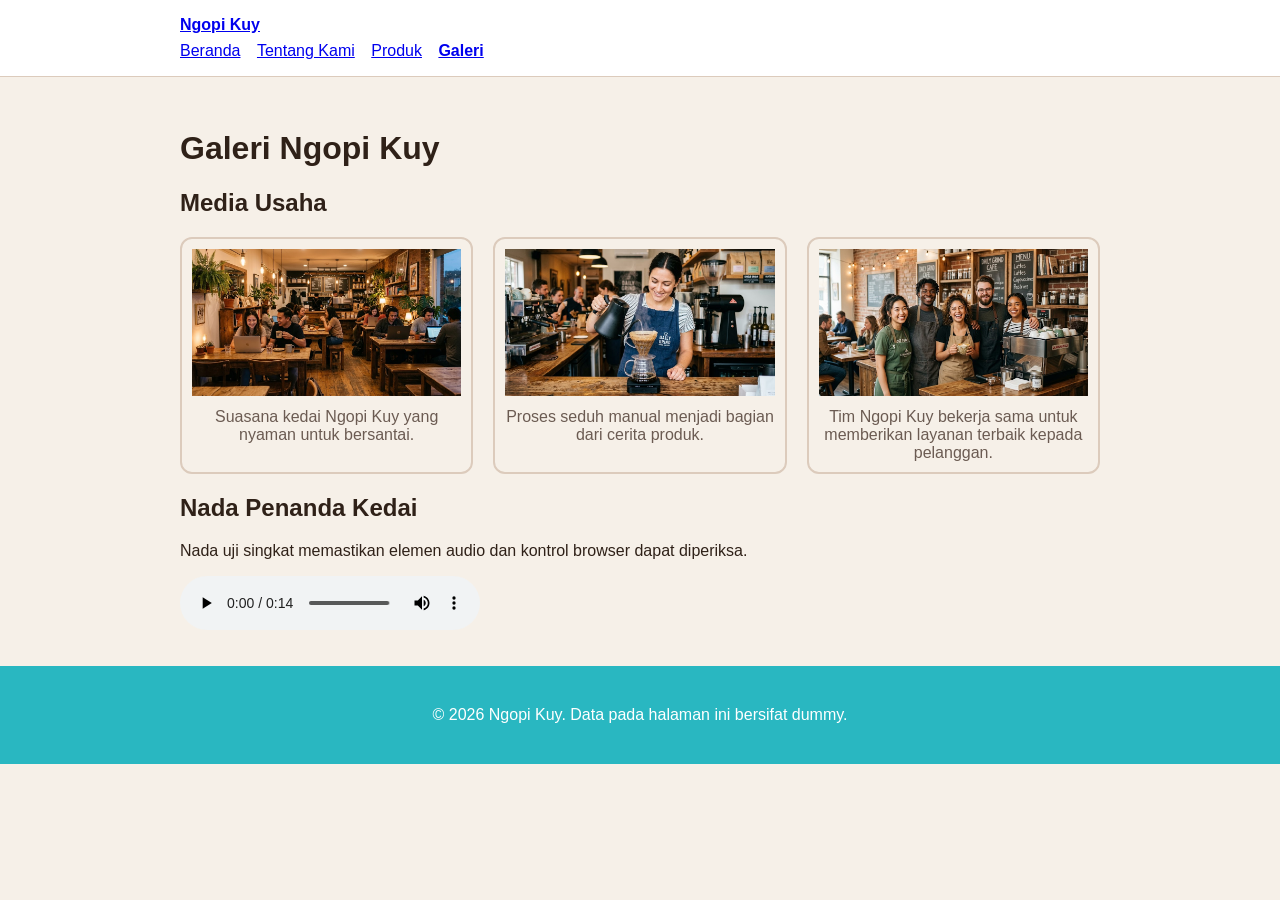
==== galeri.html @ 1bef06a4 "feat: tambah media dan katalog produk" ====
<!doctype html>
<html lang="id">
  <head>
    <meta charset="utf-8" />
    <meta name="viewport" content="width=device-width, initial-scale=1" />
    <title>Produk Ngopi Kuy - Website UMKM</title>
    <link rel="stylesheet" href="css/style.css" />
  </head>
  <body>
    <a class="skip-link" href="#konten">Lewati ke konten utama</a>
    <header class="site-header">
      <nav class="nav" aria-label="Navigasi utama">
        <a class="brand" href="index.html">Ngopi Kuy</a>
        <ul>
          <li><a href="index.html">Beranda</a></li>
          <li><a href="tentang.html">Tentang Kami</a></li>
          <li><a href="produk.html">Produk</a></li>
          <li><a aria-current="page" href="galeri.html">Galeri</a></li>
        </ul>
      </nav>
    </header>
    <main id="konten" class="page">
    <h1>Galeri Ngopi Kuy</h1>
    <section aria-labelledby="media-title">
        <h2 id="media-title">Media Usaha</h2>
        <div class="gallery-list">
            <figure class="media-card">
                <img src="assets/images/suasana.jpg" alt="Suasana kedai Ngopi Kuy dengan pelanggan menikmati kopi" />
                <figcaption>Suasana kedai Ngopi Kuy yang nyaman untuk bersantai.</figcaption>
            </figure>
            <figure class="media-card">
                <img src="assets/images/proses.jpg" alt="Barista menuang air panas ke dripper kopi" />
                <figcaption>Proses seduh manual menjadi bagian dari cerita produk.</figcaption>
            </figure>
            <figure class="media-card">
                <img src="assets/images/tim.jpg" alt="Tim Ngopi Kuy" />
                <figcaption>Tim Ngopi Kuy bekerja sama untuk memberikan layanan terbaik kepada pelanggan.</figcaption>
            </figure>
        </div>
    </section>
    <section aria-labelledby="audio-title">
        <h2 id="audio-title">Nada Penanda Kedai</h2>
        <p id="audio-note">Nada uji singkat memastikan elemen audio dan kontrol browser dapat diperiksa.</p>
        <audio controls aria-describedby="audio-note" src="assets/audio/we-are-charlie-kirk-song.mp3">
            Browser Anda tidak mendukung pemutar audio.
        </audio>
    </section>
    </main>
    <footer class="site-footer">
      <p>&copy; 2026 Ngopi Kuy. Data pada halaman ini bersifat dummy.</p>
    </footer>
  </body>
</html>
---- css/style.css ----
body {
  margin: 0;
  color: #2f2118;
  background: #f6f0e8;
  font-family: Arial, sans-serif;
}

.page {
  max-width: 920px;
  margin: 0 auto;
  padding: 32px 20px;
}

.hero {
  padding: 36px;
  color: white;
  background: #21c7c1;
  border-radius: 24px;
}

.eyebrow {
  margin: 0 0 8px;
  letter-spacing: 0.14em;
  text-transform: uppercase;
}

.products {
  text-align: center;
}

.product-list {
  padding: 0;
  list-style: none;
}

.kontak-title {
  margin-top: 32px;
}

.kontak {
  text-align: center;
  margin-top: 32px;
}

.kontak-list {
  padding: 0;
  list-style: none;
}


button {
  padding: 12px 18px;
  color: #2f2118;
  font-weight: 700;
  cursor: pointer;
  background: #ffd166;
  border: 0;
  border-radius: 999px;
}

/*P02*/

.skip-link {
  position: absolute;
  left: -9999px; 
  padding: 8px 12px; 
  color: white; 
  background: #2f2118; 
}

.skip-link:focus { 
  top: 8px; 
  left: 8px; 
}

.site-header {
  padding: 16px 20px; 
  background: white; 
  border-bottom: 1px solid #dccbbc; 
}

.nav {
  max-width: 920px; 
  margin: 0 auto; 
}

.brand {
  display: inline-block; 
  margin-bottom: 8px; 
  color: #4b2715; 
  font-weight: 800; 
  text-decoration: none; 
}

.nav ul {
  padding: 0; 
  margin: 0; 
  list-style: none;
}

.nav li { 
  display: inline-block; 
  margin-right: 12px; 
}

.nav a[aria-current="page"] { 
  font-weight: 800; 
}

a:focus-visible,
button:focus-visible { 
  outline: 3px solid #2563eb; 
  outline-offset: 3px; 
}

a:-webkit-any-link {
    color: -webkit-link;
    cursor: pointer;
    text-decoration: underline;
}

.site-footer { 
  padding: 24px 20px; 
  color: white; 
  text-align: center; 
  background: #29b7c1; 
}

/*P03*/

img { 
  max-width: 100%; 
  height: auto; 
}
figure {
    display: block;
    margin-block-start: 1em;
    margin-block-end: 1em;
    margin-inline-start: 40px;
    margin-inline-end: 40px;
    unicode-bidi: isolate;
}
figcaption { 
  margin-top: 8px; 
  color: #6b5b52; 
}
.product-list {
    display: grid;
    grid-template-columns: repeat(auto-fit, minmax(200px, 1fr));
    gap: 1.25rem;
    width: 100%;
}
.product-card {
    margin: 0;
    padding: 10px;
    overflow: hidden;
    border: 2px solid #dccbbc;
    border-radius: 12px;
    text-align: center;
    box-sizing: border-box;
}
.gallery-list {
    display: grid;
    grid-template-columns: repeat(auto-fit, minmax(200px, 1fr));
    gap: 1.25rem;
    width: 100%;
}
.media-card {
    margin: 0;
    padding: 10px;
    overflow: hidden;
    border: 2px solid #dccbbc;
    border-radius: 12px;
    text-align: center;
    box-sizing: border-box;
}

table { 
  width: 100%; 
  border-collapse: collapse; 
}
caption { 
  margin-bottom: 8px; 
  font-weight: 700; 
  text-align: left; 
}
th,
td { 
  padding: 10px; 
  text-align: left; 
  border: 1px solid #dccbbc; 
}
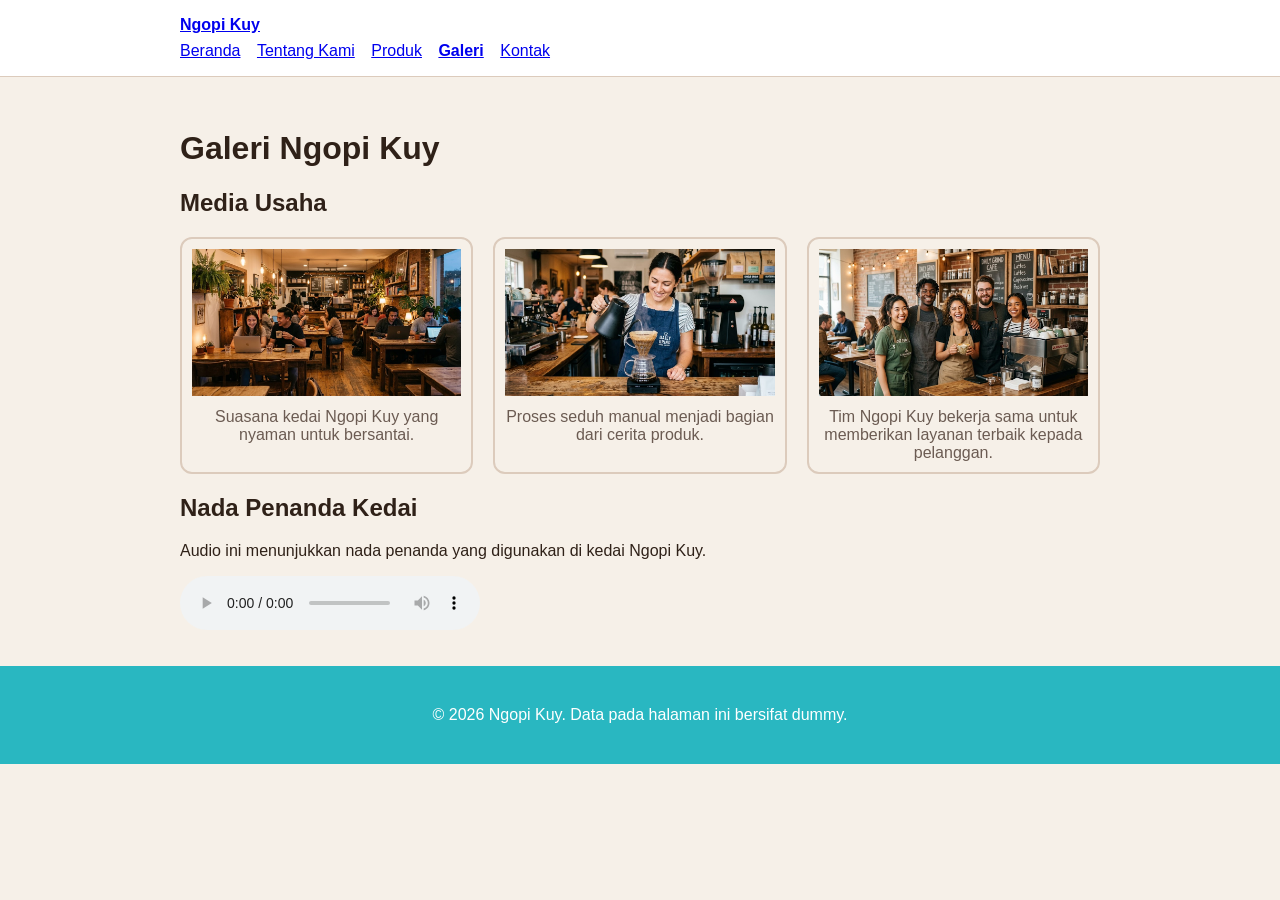
==== commit e08e351e: "feat p04:Penambahan navigasi form kontak & form.js" ====
--- a/galeri.html
+++ b/galeri.html
@@ -16,6 +16,7 @@
           <li><a href="tentang.html">Tentang Kami</a></li>
           <li><a href="produk.html">Produk</a></li>
           <li><a aria-current="page" href="galeri.html">Galeri</a></li>
+          <li><a href="kontak.html">Kontak</a></li>
         </ul>
       </nav>
     </header>
@@ -40,8 +41,8 @@
     </section>
     <section aria-labelledby="audio-title">
         <h2 id="audio-title">Nada Penanda Kedai</h2>
-        <p id="audio-note">Nada uji singkat memastikan elemen audio dan kontrol browser dapat diperiksa.</p>
-        <audio controls aria-describedby="audio-note" src="assets/audio/we-are-charlie-kirk-song.mp3">
+        <p id="audio-note">Audio ini menunjukkan nada penanda yang digunakan di kedai Ngopi Kuy.</p>
+        <audio controls aria-describedby="audio-note" src="assets/audio/audio.mp3">
             Browser Anda tidak mendukung pemutar audio.
         </audio>
     </section>
--- a/css/style.css
+++ b/css/style.css
@@ -53,7 +53,7 @@
   color: #2f2118;
   font-weight: 700;
   cursor: pointer;
-  background: #ffd166;
+  background: #bacc45;
   border: 0;
   border-radius: 999px;
 }
@@ -189,4 +189,72 @@
   padding: 10px; 
   text-align: left; 
   border: 1px solid #dccbbc; 
+}
+
+/*P04*/
+#konten > p { 
+  max-width: 600px;
+}
+
+#konten > h1{
+  max-width: 600px;
+}
+
+#form-kontak { 
+  max-width: 800px; 
+  padding: 16px;  
+  border: 1px solid #dccbbc;
+  border-radius: 12px;
+  background: white;
+
+}
+
+#form-kontak .field { 
+  margin-bottom: 16px; 
+}
+#form-kontak label { 
+  display: block; 
+  margin: 0 0 6px; 
+}
+#form-kontak fieldset {
+  margin: 0 0 16px;
+  padding: 15px;
+  border: 1px solid #ccc;
+  border-radius: 5px;
+}
+#form-kontak fieldset label { 
+  display: inline-flex; 
+  align-items: center; 
+}
+#form-kontak input[type="radio"] { 
+  margin-right: 6px;
+}
+
+#form-kontak input[type="text"],
+#form-kontak input[type="email"],
+#form-kontak input[type="tel"],
+#form-kontak input[type="date"],
+#form-kontak select,
+#form-kontak textarea {
+  width: 100%;
+  box-sizing: border-box;
+  padding: 9px;
+  border: 1px solid #bbb;
+  border-radius: 5px;
+  font: inherit;
+}
+
+#preview-title { 
+  margin-top: 32px; 
+  font-size: 1.25rem; 
+  font-weight: 700; 
+  text-align: center;
+}
+#preview-form { 
+  max-width: 800px;
+  padding: 16px; 
+  white-space: pre-wrap; 
+  background: white; 
+  border: 1px solid #dccbbc; 
+  border-radius: 12px;
 }
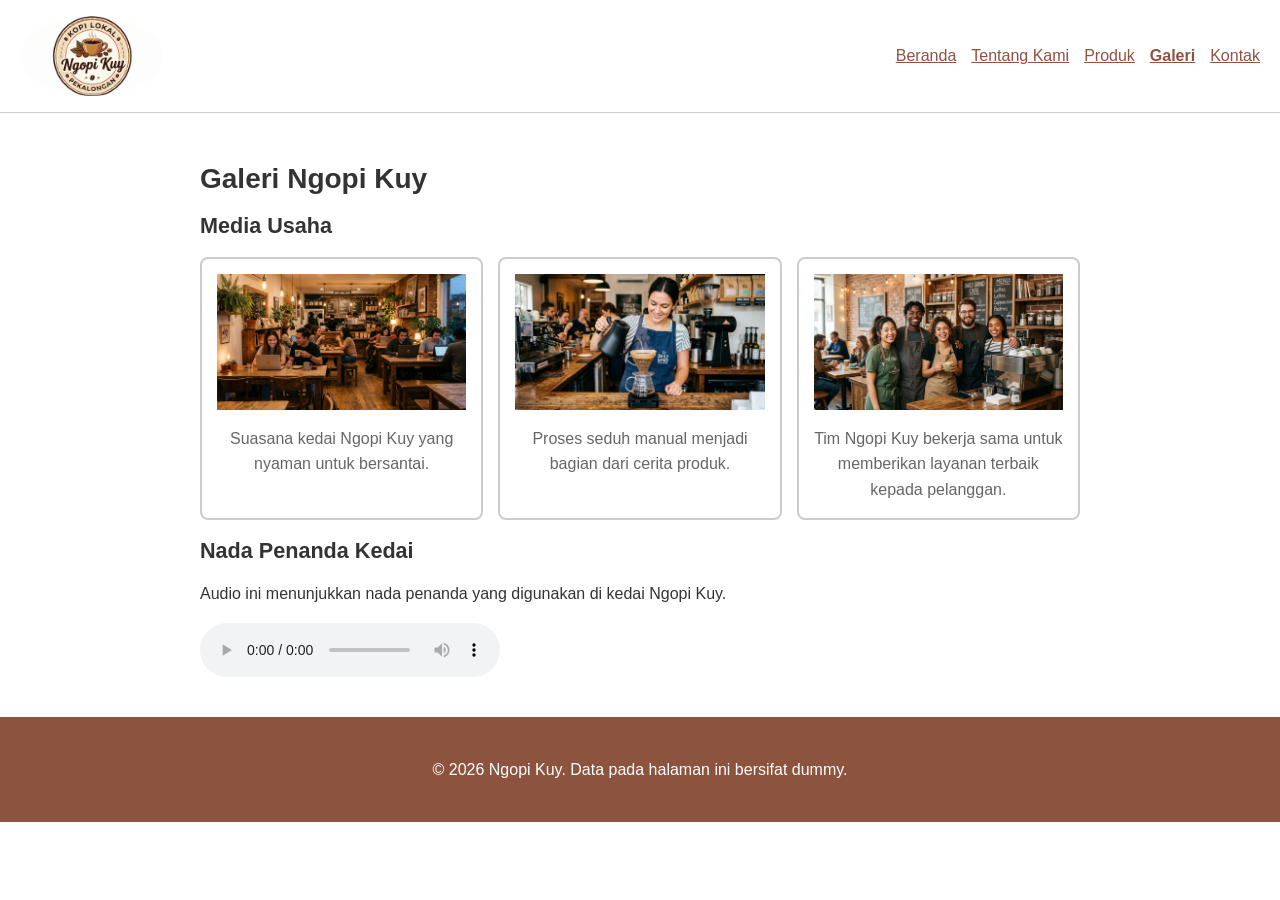
==== commit a7262526: "P06: Grid dan flexbox" ====
--- a/galeri.html
+++ b/galeri.html
@@ -9,22 +9,22 @@
   <body>
     <a class="skip-link" href="#konten">Lewati ke konten utama</a>
     <header class="site-header">
+      <a class="brand" href="index.html">
+        <img src="assets/images/logo_web.jpg" alt="Logo Ngopi Kuy" class="logo">
+      </a>
       <nav class="nav" aria-label="Navigasi utama">
-        <a class="brand" href="index.html">Ngopi Kuy</a>
-        <ul>
-          <li><a href="index.html">Beranda</a></li>
-          <li><a href="tentang.html">Tentang Kami</a></li>
-          <li><a href="produk.html">Produk</a></li>
-          <li><a aria-current="page" href="galeri.html">Galeri</a></li>
-          <li><a href="kontak.html">Kontak</a></li>
-        </ul>
+        <a href="index.html">Beranda</a>
+        <a href="tentang.html">Tentang Kami</a>
+        <a href="produk.html">Produk</a>
+        <a aria-current="page" href="galeri.html">Galeri</a>
+        <a href="kontak.html">Kontak</a>
       </nav>
     </header>
     <main id="konten" class="page">
     <h1>Galeri Ngopi Kuy</h1>
     <section aria-labelledby="media-title">
         <h2 id="media-title">Media Usaha</h2>
-        <div class="gallery-list">
+        <div class="gallery-grid">
             <figure class="media-card">
                 <img src="assets/images/suasana.jpg" alt="Suasana kedai Ngopi Kuy dengan pelanggan menikmati kopi" />
                 <figcaption>Suasana kedai Ngopi Kuy yang nyaman untuk bersantai.</figcaption>
--- a/css/style.css
+++ b/css/style.css
@@ -1,8 +1,57 @@
+/*P05*/
+:root {
+  --color-primary: #8c533e;
+  --color-primary-strong: #4a2c2a;
+  --color-text: #333333;
+  --color-muted: #666666;
+  --color-surface: #ffffff;
+  --color-border: #ccc;
+  --color-focus: #ffb74d;
+  --space-1: 6px;
+  --space-2: 8px;
+  --space-3: 15px;
+  --space-4: 25px;
+  --radius-sm: 6px;
+  --radius-md: 8px;
+}
+
+*, *::before, *::after 
+{ 
+  box-sizing: border-box; 
+}
+
 body {
   margin: 0;
-  color: #2f2118;
-  background: #f6f0e8;
+  color: var(--color-text);
+  background: var(--color-surface);
   font-family: Arial, sans-serif;
+  font-size: 1rem;
+  line-height: 1.6;
+}
+
+h1 {
+    font-size: 1.75rem;
+    line-height: 1.1;
+}
+
+h2 {
+    font-size: 1.35rem;
+    line-height: 1.2;
+}
+
+h3 {
+    font-size: 1.1rem;
+    line-height: 1.3;
+}
+
+p {
+    font-size: 1rem;
+    line-height: 1.6;
+}
+
+ul {
+    font-size: 0.95rem;
+    line-height: 1.5;
 }
 
 .page {
@@ -13,15 +62,31 @@
 
 .hero {
   padding: 36px;
-  color: white;
-  background: #21c7c1;
-  border-radius: 24px;
+  color: var(--color-surface);
+  background: var(--color-primary);
+  border-radius: var(--radius-md);
+}
+
+.hero {
+  display: grid;
+  grid-template-columns: 1.2fr 0.8fr;
+  gap: var(--space-4);
+  align-items: center;
+}
+.hero-image { 
+  width: 100%; 
+  border-radius: var(--radius-md); 
+}
+
+.gallery-grid { 
+  grid-template-columns: repeat(2, minmax(0, 1fr)); 
 }
 
 .eyebrow {
   margin: 0 0 8px;
   letter-spacing: 0.14em;
   text-transform: uppercase;
+  color: var(--color-border);
 }
 
 .products {
@@ -29,7 +94,7 @@
 }
 
 .product-list {
-  padding: 0;
+  padding: var(--space-4);
   list-style: none;
 }
 
@@ -50,12 +115,17 @@
 
 button {
   padding: 12px 18px;
-  color: #2f2118;
+  color: var(--color-surface);
   font-weight: 700;
   cursor: pointer;
-  background: #bacc45;
+  background: var(--color-primary);
   border: 0;
-  border-radius: 999px;
+  border-radius: var(--radius-md);
+}
+
+#promoButton {
+  margin-top: 16px;
+  background: var(--color-primary-strong);
 }
 
 /*P02*/
@@ -64,8 +134,8 @@
   position: absolute;
   left: -9999px; 
   padding: 8px 12px; 
-  color: white; 
-  background: #2f2118; 
+  color: var(--color-surface); 
+  background: var(--color-text); 
 }
 
 .skip-link:focus { 
@@ -74,33 +144,40 @@
 }
 
 .site-header {
+  position: sticky;
+  top: 0;
+  z-index: 1000;
   padding: 16px 20px; 
-  background: white; 
-  border-bottom: 1px solid #dccbbc; 
+  background: var(--color-surface); 
+  border-bottom: 1px solid var(--color-border); 
+  display: flex;
+  justify-content: space-between;
+  align-items: center;
+  gap: var(--space-3);
+}
+
+.logo {
+  display: block;
+  width: 100%;
+  height: 80px;
+  border-radius: 100%;
+  object-fit: cover;
 }
 
 .nav {
-  max-width: 920px; 
-  margin: 0 auto; 
+  align-items: center;
+  display: flex;
+  flex-wrap: wrap;
+  gap: var(--space-3);
 }
 
 .brand {
   display: inline-block; 
-  margin-bottom: 8px; 
-  color: #4b2715; 
+  margin-bottom: 0; 
+  color: var(--color-primary-strong); 
   font-weight: 800; 
+  font-size: 12px;
   text-decoration: none; 
-}
-
-.nav ul {
-  padding: 0; 
-  margin: 0; 
-  list-style: none;
-}
-
-.nav li { 
-  display: inline-block; 
-  margin-right: 12px; 
 }
 
 .nav a[aria-current="page"] { 
@@ -108,22 +185,25 @@
 }
 
 a:focus-visible,
-button:focus-visible { 
-  outline: 3px solid #2563eb; 
+button:focus-visible,
+input:focus-visible,
+select:focus-visible,
+textarea:focus-visible { 
+  outline: 3px solid var(--color-focus); 
   outline-offset: 3px; 
 }
 
-a:-webkit-any-link {
-    color: -webkit-link;
+.nav a {
+    color: var(--color-primary);
     cursor: pointer;
     text-decoration: underline;
 }
 
 .site-footer { 
   padding: 24px 20px; 
-  color: white; 
+  color: var(--color-surface); 
   text-align: center; 
-  background: #29b7c1; 
+  background: var(--color-primary); 
 }
 
 /*P03*/
@@ -142,7 +222,7 @@
 }
 figcaption { 
   margin-top: 8px; 
-  color: #6b5b52; 
+  color: var(--color-muted); 
 }
 .product-list {
     display: grid;
@@ -150,14 +230,10 @@
     gap: 1.25rem;
     width: 100%;
 }
-.product-card {
-    margin: 0;
-    padding: 10px;
-    overflow: hidden;
-    border: 2px solid #dccbbc;
-    border-radius: 12px;
-    text-align: center;
-    box-sizing: border-box;
+
+.product-card h3 {
+    margin-top: var(--space-4);
+    padding: var(--space-2);
 }
 .gallery-list {
     display: grid;
@@ -167,10 +243,10 @@
 }
 .media-card {
     margin: 0;
-    padding: 10px;
+    padding: var(--space-3);
     overflow: hidden;
-    border: 2px solid #dccbbc;
-    border-radius: 12px;
+    border: 2px solid var(--color-border);
+    border-radius: var(--radius-md);
     text-align: center;
     box-sizing: border-box;
 }
@@ -186,9 +262,9 @@
 }
 th,
 td { 
-  padding: 10px; 
+  padding: var(--space-3); 
   text-align: left; 
-  border: 1px solid #dccbbc; 
+  border: 1px solid var(--color-border); 
 }
 
 /*P04*/
@@ -202,25 +278,25 @@
 
 #form-kontak { 
   max-width: 800px; 
-  padding: 16px;  
-  border: 1px solid #dccbbc;
-  border-radius: 12px;
-  background: white;
+  padding: var(--space-3);  
+  border: 1px solid var(--color-border);
+  border-radius: var(--radius-md);
+  background: var(--color-surface);
 
 }
 
 #form-kontak .field { 
-  margin-bottom: 16px; 
+  margin-bottom: var(--space-3); 
 }
 #form-kontak label { 
   display: block; 
-  margin: 0 0 6px; 
+  margin: 0 0 var(--space-2); 
 }
 #form-kontak fieldset {
-  margin: 0 0 16px;
-  padding: 15px;
-  border: 1px solid #ccc;
-  border-radius: 5px;
+  margin: 0 0 var(--space-3);
+  padding: var(--space-3);
+  border: 1px solid var(--color-border);
+  border-radius: var(--radius-md);
 }
 #form-kontak fieldset label { 
   display: inline-flex; 
@@ -228,6 +304,7 @@
 }
 #form-kontak input[type="radio"] { 
   margin-right: 6px;
+  width: var(--space-3);
 }
 
 #form-kontak input[type="text"],
@@ -238,10 +315,24 @@
 #form-kontak textarea {
   width: 100%;
   box-sizing: border-box;
-  padding: 9px;
-  border: 1px solid #bbb;
-  border-radius: 5px;
-  font: inherit;
+  padding: var(--space-3);
+  border: 1px solid var(--color-border);
+  border-radius: var(--radius-md);
+  font-family: inherit;
+}
+
+#form-kontak input[type="text"],
+#form-kontak input[type="email"],
+#form-kontak input[type="tel"],
+#form-kontak input[type="date"],
+#form-kontak select,
+#form-kontak textarea {
+  width: 100%;
+  box-sizing: border-box;
+  padding: var(--space-3);
+  border: 1px solid var(--color-border);
+  border-radius: var(--radius-md);
+  font-family: arial, sans-serif;
 }
 
 #preview-title { 
@@ -252,9 +343,97 @@
 }
 #preview-form { 
   max-width: 800px;
-  padding: 16px; 
+  padding: var(--space-3); 
   white-space: pre-wrap; 
-  background: white; 
-  border: 1px solid #dccbbc; 
-  border-radius: 12px;
+  background: var(--color-surface); 
+  border: 1px solid var(--color-border); 
+  border-radius: var(--radius-md);
+}
+
+/*P06*/
+
+.product-badge {
+  position:absolute;;
+  align-self: flex-start;
+  padding: 0.25rem var(--space-2);
+  color: var(--color-primary-strong);
+  font-size: 0.875rem;
+  font-weight: 800;
+  background: #fef3c7;
+  border-radius: 999px;
+}
+
+.product-card {
+    margin: 0;
+    padding: var(--space-3);
+    overflow: hidden;
+    border: 2px solid var(--color-border);
+    border-radius: var(--radius-md);
+    text-align: center;
+    box-sizing: border-box;
+    display: flex; 
+    flex-direction: column; 
+    position: relative;
+}
+
+.product-grid,
+.gallery-grid {
+  display: grid;
+  grid-template-columns: repeat(3, minmax(0, 1fr));
+  gap: var(--space-3);
+}
+
+.card-actions {
+  display: flex;
+  gap: var(--space-2);
+  align-items: center;
+  flex-wrap: wrap;
+  margin-top: auto;
+}
+
+.card-actions a {
+    display: inline-block;
+    padding: 8px 14px;
+    border-radius: 999px;
+    font-size: 0.9rem;
+    font-weight: 700;
+    text-decoration: none;
+    transition: background-color 0.2s ease, color 0.2s ease;
+}
+
+.card-actions a.button {
+    color: var(--color-surface);
+    background-color: var(--color-primary);
+}
+
+.card-actions a.button:hover {
+    background-color: var(--color-primary-strong);
+}
+
+.card-actions a:not(.button) {
+    color: var(--color-primary);
+    border: 1px solid var(--color-primary);
+}
+
+.card-actions a:not(.button):hover {
+    color: var(--color-surface);
+    background-color: var(--color-primary);
+}
+
+.card-actions a:focus-visible {
+    outline: 3px solid var(--color-focus);
+    outline-offset: 3px;
+}
+
+.form-actions {
+    display: flex;
+    flex-direction: row;
+    flex-wrap: wrap;
+    align-items: center;
+    gap: 8px;
+    margin-top: 20px;
+}
+
+.form-actions button {
+    margin-top: 0;
 }
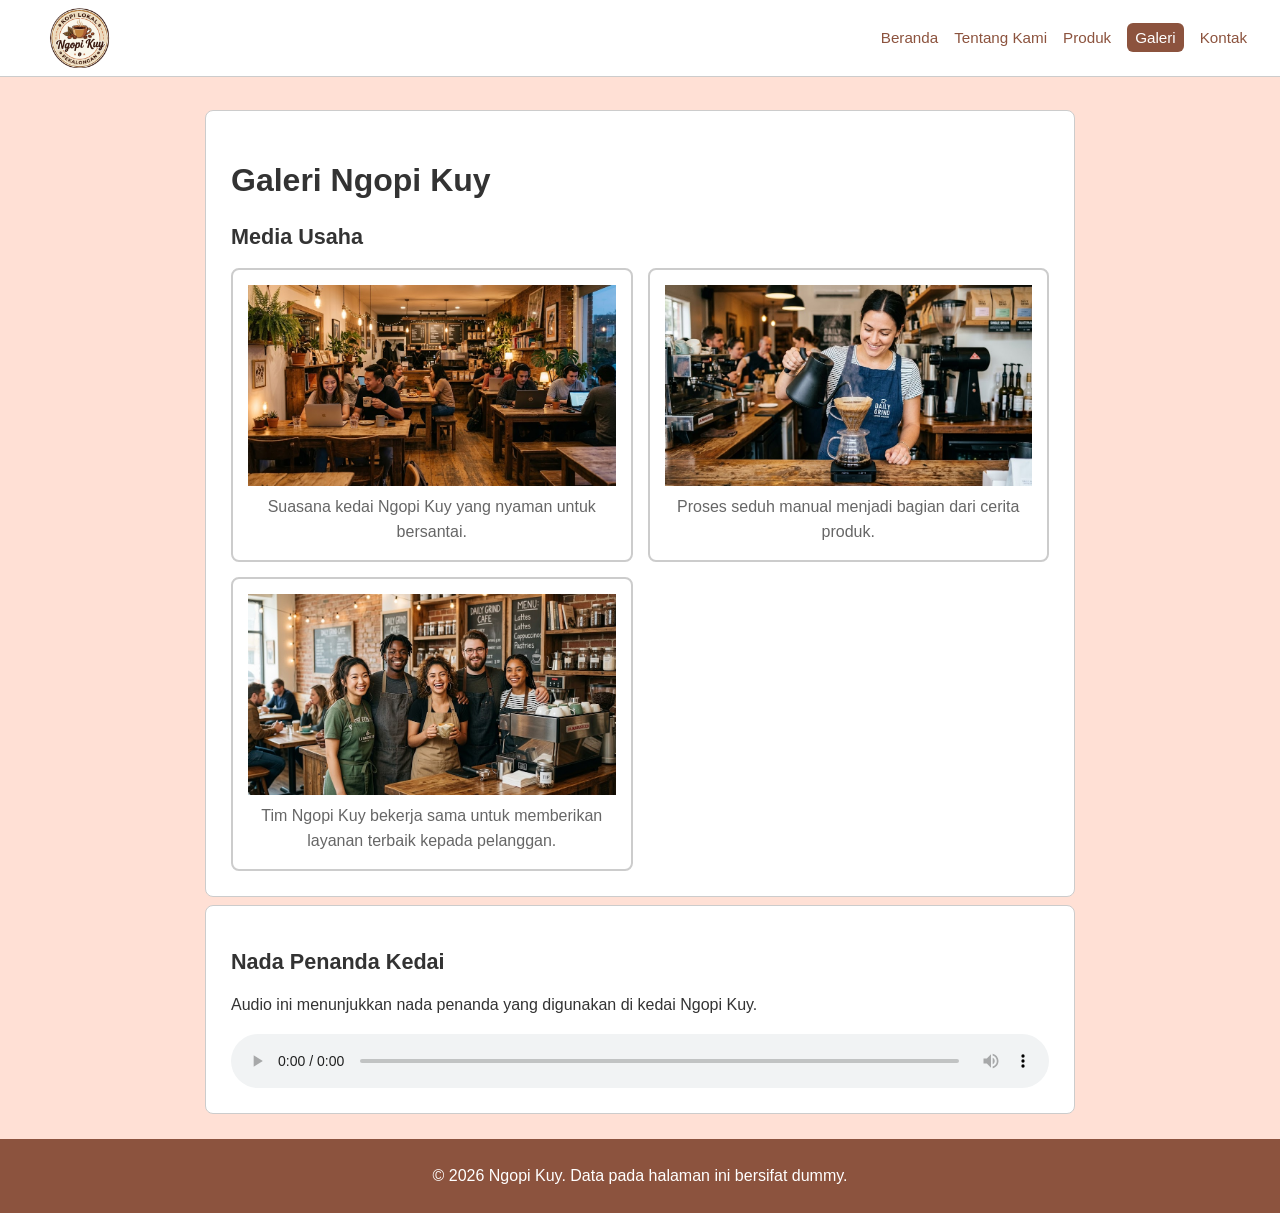
==== commit ef50e3e8: "P07: Responsive mobile-first" ====
--- a/galeri.html
+++ b/galeri.html
@@ -9,32 +9,34 @@
   <body>
     <a class="skip-link" href="#konten">Lewati ke konten utama</a>
     <header class="site-header">
-      <a class="brand" href="index.html">
-        <img src="assets/images/logo_web.jpg" alt="Logo Ngopi Kuy" class="logo">
-      </a>
       <nav class="nav" aria-label="Navigasi utama">
-        <a href="index.html">Beranda</a>
-        <a href="tentang.html">Tentang Kami</a>
-        <a href="produk.html">Produk</a>
-        <a aria-current="page" href="galeri.html">Galeri</a>
-        <a href="kontak.html">Kontak</a>
+        <a class="brand" href="index.html">
+          <img src="assets/images/logo_web.jpg" alt="Logo Ngopi Kuy" class="logo">
+        </a>
+        <ul>
+          <li><a href="index.html">Beranda</a></li>
+          <li><a href="tentang.html">Tentang Kami</a></li>
+          <li><a href="produk.html">Produk</a></li>
+          <li><a aria-current="page" href="galeri.html">Galeri</a></li>
+          <li><a href="kontak.html">Kontak</a></li>
+        </ul>
       </nav>
     </header>
     <main id="konten" class="page">
-    <h1>Galeri Ngopi Kuy</h1>
     <section aria-labelledby="media-title">
+      <h1>Galeri Ngopi Kuy</h1>
         <h2 id="media-title">Media Usaha</h2>
         <div class="gallery-grid">
             <figure class="media-card">
-                <img src="assets/images/suasana.jpg" alt="Suasana kedai Ngopi Kuy dengan pelanggan menikmati kopi" />
+                <img src="assets/images/suasana.jpg" width="640" height="360" loading="lazy" alt="Suasana kedai Ngopi Kuy dengan pelanggan menikmati kopi" />
                 <figcaption>Suasana kedai Ngopi Kuy yang nyaman untuk bersantai.</figcaption>
             </figure>
             <figure class="media-card">
-                <img src="assets/images/proses.jpg" alt="Barista menuang air panas ke dripper kopi" />
+                <img src="assets/images/proses.jpg" width="640" height="360" loading="lazy" alt="Barista menuang air panas ke dripper kopi" />
                 <figcaption>Proses seduh manual menjadi bagian dari cerita produk.</figcaption>
             </figure>
             <figure class="media-card">
-                <img src="assets/images/tim.jpg" alt="Tim Ngopi Kuy" />
+                <img src="assets/images/tim.jpg" width="640" height="360" loading="lazy" alt="Tim Ngopi Kuy" />
                 <figcaption>Tim Ngopi Kuy bekerja sama untuk memberikan layanan terbaik kepada pelanggan.</figcaption>
             </figure>
         </div>
--- a/css/style.css
+++ b/css/style.css
@@ -5,6 +5,7 @@
   --color-text: #333333;
   --color-muted: #666666;
   --color-surface: #ffffff;
+  --color-surface-soft: #ffe0d5;
   --color-border: #ccc;
   --color-focus: #ffb74d;
   --space-1: 6px;
@@ -23,14 +24,15 @@
 body {
   margin: 0;
   color: var(--color-text);
-  background: var(--color-surface);
+  background: var(--color-surface-soft);
   font-family: Arial, sans-serif;
   font-size: 1rem;
   line-height: 1.6;
+  scroll-padding-top: 10rem;
 }
 
 h1 {
-    font-size: 1.75rem;
+    font-size: clamp(1.5rem, 4vw, 2rem);
     line-height: 1.1;
 }
 
@@ -52,12 +54,17 @@
 ul {
     font-size: 0.95rem;
     line-height: 1.5;
+    padding-left: 1.25rem;
 }
 
 .page {
   max-width: 920px;
   margin: 0 auto;
-  padding: 32px 20px;
+  padding: var(--space-4) clamp(var(--space-3), 5vw, var(--space-4));
+}
+
+.page p {
+  max-width: 65ch;
 }
 
 .hero {
@@ -69,7 +76,7 @@
 
 .hero {
   display: grid;
-  grid-template-columns: 1.2fr 0.8fr;
+  grid-template-columns: 1fr;
   gap: var(--space-4);
   align-items: center;
 }
@@ -78,8 +85,9 @@
   border-radius: var(--radius-md); 
 }
 
-.gallery-grid { 
-  grid-template-columns: repeat(2, minmax(0, 1fr)); 
+.hero-content {
+  margin: 0;
+  font-size: clamp(1rem, 2vw, 1.25rem);
 }
 
 .eyebrow {
@@ -90,7 +98,11 @@
 }
 
 .products {
+  padding: var(--space-1);
   text-align: center;
+  background: var(--color-surface);
+  border: 1px solid var(--color-border);
+  border-radius: var(--radius-md);
 }
 
 .product-list {
@@ -98,13 +110,10 @@
   list-style: none;
 }
 
-.kontak-title {
-  margin-top: 32px;
-}
 
 .kontak {
   text-align: center;
-  margin-top: 32px;
+
 }
 
 .kontak-list {
@@ -144,36 +153,43 @@
 }
 
 .site-header {
-  position: sticky;
-  top: 0;
-  z-index: 1000;
-  padding: 16px 20px; 
+  padding: var(--space-2) clamp(var(--space-3), 5vw, var(--space-4)); 
   background: var(--color-surface); 
   border-bottom: 1px solid var(--color-border); 
-  display: flex;
-  justify-content: space-between;
-  align-items: center;
-  gap: var(--space-3);
+  position: static;
 }
 
 .logo {
   display: block;
   width: 100%;
-  height: 80px;
+  height: 60px;
   border-radius: 100%;
   object-fit: cover;
 }
 
 .nav {
+  display: flex;
+  flex-direction: column;
+  gap: var(--space-1);
   align-items: center;
+}
+.nav ul {
   display: flex;
+  justify-content: center;
+  gap: var(--space-2);
   flex-wrap: wrap;
-  gap: var(--space-3);
+  list-style: none;
+  padding: 0;
+}
+
+.nav li { 
+  margin-right: var(--space-2); 
 }
 
 .brand {
-  display: inline-block; 
+  display: inline-flex; 
   margin-bottom: 0; 
+  align-items: center;
   color: var(--color-primary-strong); 
   font-weight: 800; 
   font-size: 12px;
@@ -181,7 +197,12 @@
 }
 
 .nav a[aria-current="page"] { 
-  font-weight: 800; 
+  font-weight: 400; 
+  background: var(--color-primary);
+  color: var(--color-surface);
+  border-radius: var(--radius-sm);
+  padding: var(--space-1) var(--space-2);
+  text-decoration: none;
 }
 
 a:focus-visible,
@@ -196,21 +217,46 @@
 .nav a {
     color: var(--color-primary);
     cursor: pointer;
-    text-decoration: underline;
+    text-decoration: none;
+}
+
+a:hover {
+    color: var(--color-primary-strong);
 }
 
 .site-footer { 
-  padding: 24px 20px; 
+  padding: var(--space-2) var(--space-3); 
   color: var(--color-surface); 
   text-align: center; 
   background: var(--color-primary); 
 }
 
+.tentang {
+  padding: var(--space-4);
+  background: var(--color-surface);
+  border: 1px solid var(--color-border);
+  border-radius: var(--radius-md);
+}
+
+section{
+  margin-top: var(--space-2);
+  background: var(--color-surface);
+  padding: var(--space-4);
+  border: 1px solid var(--color-border);
+  border-radius: var(--radius-md);
+}
+
 /*P03*/
-
-img { 
-  max-width: 100%; 
-  height: auto; 
+audio {
+  display: block;
+  width: 100%;
+  max-width: 100%;
+}
+
+img {
+  display: block;
+  max-width: 100%;
+  height: auto;
 }
 figure {
     display: block;
@@ -262,22 +308,13 @@
 }
 th,
 td { 
-  padding: var(--space-3); 
+  padding: var(--space-2); 
   text-align: left; 
   border: 1px solid var(--color-border); 
 }
 
 /*P04*/
-#konten > p { 
-  max-width: 600px;
-}
-
-#konten > h1{
-  max-width: 600px;
-}
-
-#form-kontak { 
-  max-width: 800px; 
+#form-kontak {  
   padding: var(--space-3);  
   border: 1px solid var(--color-border);
   border-radius: var(--radius-md);
@@ -342,7 +379,6 @@
   text-align: center;
 }
 #preview-form { 
-  max-width: 800px;
   padding: var(--space-3); 
   white-space: pre-wrap; 
   background: var(--color-surface); 
@@ -353,7 +389,9 @@
 /*P06*/
 
 .product-badge {
-  position:absolute;;
+  position:absolute;
+  top: var(--space-3);
+  left: var(--space-3);
   align-self: flex-start;
   padding: 0.25rem var(--space-2);
   color: var(--color-primary-strong);
@@ -379,7 +417,7 @@
 .product-grid,
 .gallery-grid {
   display: grid;
-  grid-template-columns: repeat(3, minmax(0, 1fr));
+  grid-template-columns:1fr;
   gap: var(--space-3);
 }
 
@@ -436,4 +474,53 @@
 
 .form-actions button {
     margin-top: 0;
+}
+
+/*P07*/
+.table-scroll { 
+  max-width: 100%; 
+  overflow-x: auto; 
+}
+
+.table-scroll:focus-visible { 
+  outline: 3px solid var(--color-focus); 
+  outline-offset: 3px; 
+}
+
+.table-scroll table { 
+  min-width: 4rem; 
+}
+
+.table-wrapper {
+    width: 100%;
+    overflow-x: auto; /* Mencegah overflow tabel di HP */
+}
+
+@media (min-width: 42rem) {
+  .gallery-grid { 
+    grid-template-columns: repeat(2, minmax(0, 1fr)); 
+  }
+}
+
+@media (min-width: 48rem) {
+  .hero { 
+    grid-template-columns: 1.2fr 0.8fr; 
+  }
+  .product-grid { 
+    grid-template-columns: repeat(2, minmax(0, 1fr)); 
+  }
+}
+
+@media (min-width: 60rem) {
+  .site-header {
+      position: sticky;
+    }
+  .nav {
+      flex-direction: row;
+      align-items: center;
+      justify-content: space-between;
+    }
+  .product-grid { 
+    grid-template-columns: repeat(3, minmax(0, 1fr)); 
+  }
 }
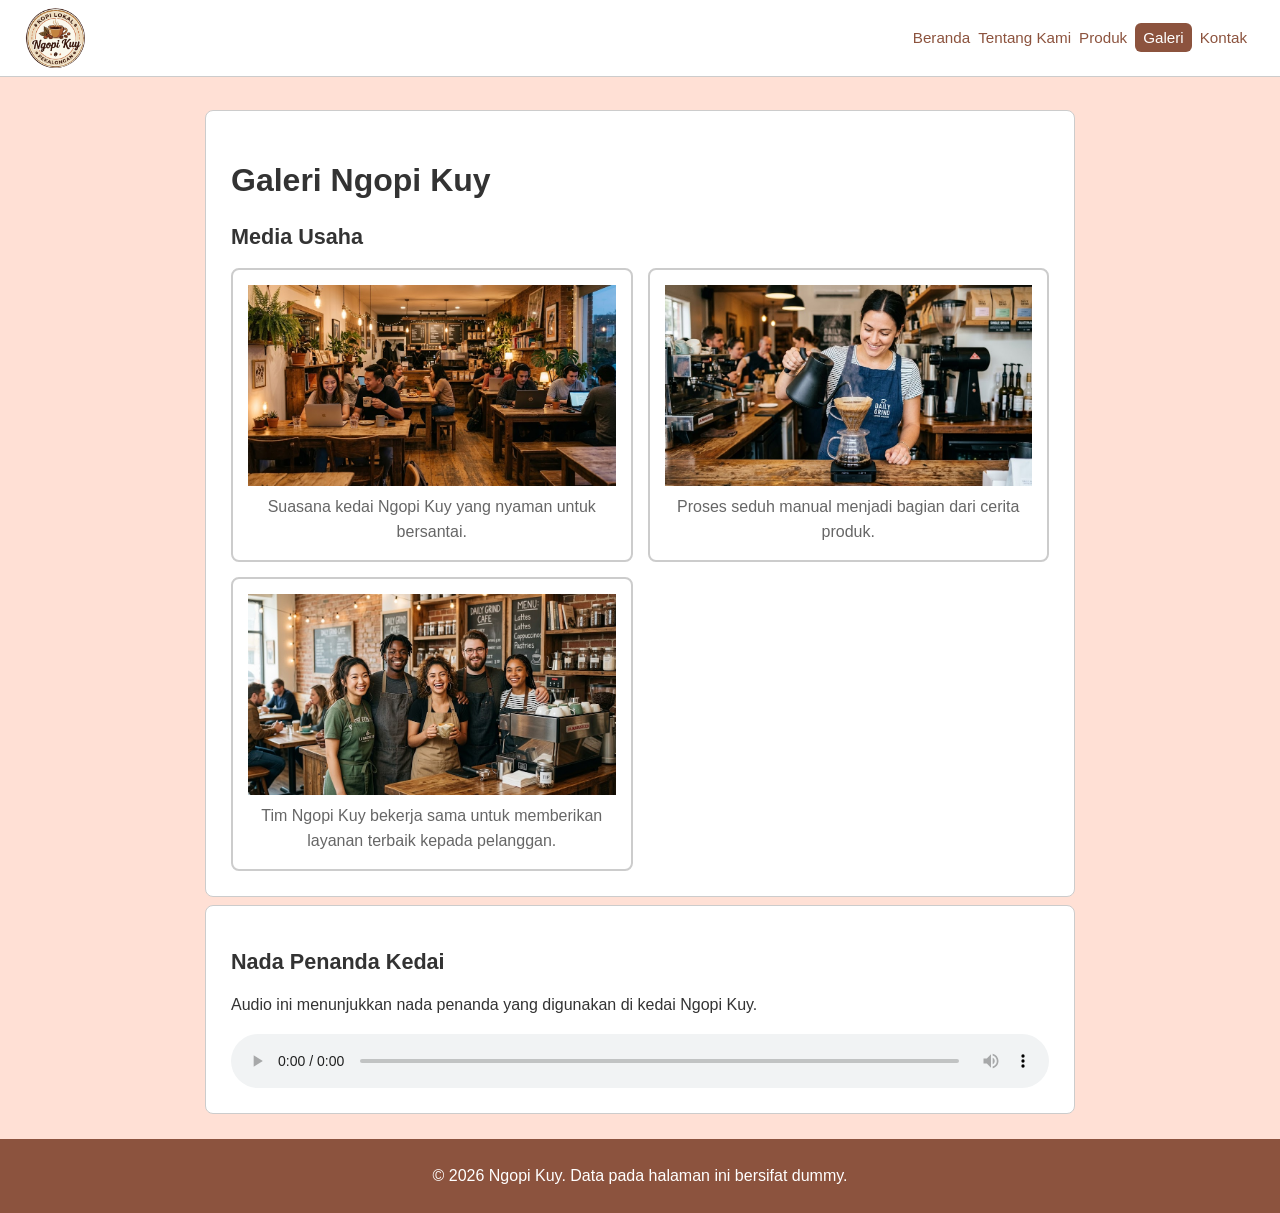
==== commit 8435092c: "P08 : Revisi Navigasi Mobile" ====
--- a/galeri.html
+++ b/galeri.html
@@ -13,7 +13,15 @@
         <a class="brand" href="index.html">
           <img src="assets/images/logo_web.jpg" alt="Logo Ngopi Kuy" class="logo">
         </a>
-        <ul>
+        <button class="nav-toggle" type="button"
+          aria-expanded="false" aria-controls="menu-utama"
+          aria-label="Buka menu navigasi">
+          <span class="bar"></span>
+          <span class="bar"></span>
+          <span class="bar"></span>
+        </button>
+
+        <ul id="menu-utama">
           <li><a href="index.html">Beranda</a></li>
           <li><a href="tentang.html">Tentang Kami</a></li>
           <li><a href="produk.html">Produk</a></li>
@@ -52,5 +60,6 @@
     <footer class="site-footer">
       <p>&copy; 2026 Ngopi Kuy. Data pada halaman ini bersifat dummy.</p>
     </footer>
+    <script src="js/script.js"></script>
   </body>
 </html>
--- a/css/style.css
+++ b/css/style.css
@@ -156,12 +156,14 @@
   padding: var(--space-2) clamp(var(--space-3), 5vw, var(--space-4)); 
   background: var(--color-surface); 
   border-bottom: 1px solid var(--color-border); 
-  position: static;
+  position: sticky;
+  top: 0;
+  z-index: 100;
 }
 
 .logo {
   display: block;
-  width: 100%;
+  width: 60px;
   height: 60px;
   border-radius: 100%;
   object-fit: cover;
@@ -169,21 +171,53 @@
 
 .nav {
   display: flex;
-  flex-direction: column;
+  position: relative;
+  justify-content: space-between;
+  flex-direction: row;
   gap: var(--space-1);
   align-items: center;
 }
+
+.nav-toggle {
+  display: inline-flex;
+  flex-direction: column;
+  gap: 5px;
+  padding: 10px;
+  background: transparent;
+  border: 1px solid var(--color-border);
+}
+.nav-toggle .bar {
+  display: block;
+  width: 24px;
+  height: 3px;
+  background: var(--color-primary);
+  border-radius: 2px;
+}
+
 .nav ul {
-  display: flex;
-  justify-content: center;
-  gap: var(--space-2);
-  flex-wrap: wrap;
+  display: none;
   list-style: none;
-  padding: 0;
+  position: absolute;
+  top: 100%;
+  left: 0;
+  right: 0;
+  flex-direction: column;
+  margin: 0;
+  padding: var(--space-2) 0;
+  background: var(--color-surface);
+  border-bottom: 1px solid var(--color-border);
+}
+
+.nav ul.is-open { 
+  display: flex; 
 }
 
 .nav li { 
-  margin-right: var(--space-2); 
+  margin: 0; 
+}
+.nav li a { 
+  display: block; 
+  padding: var(--space-2) var(--space-3); 
 }
 
 .brand {
@@ -512,15 +546,19 @@
 }
 
 @media (min-width: 60rem) {
-  .site-header {
-      position: sticky;
-    }
-  .nav {
-      flex-direction: row;
-      align-items: center;
-      justify-content: space-between;
-    }
-  .product-grid { 
-    grid-template-columns: repeat(3, minmax(0, 1fr)); 
+  .nav-toggle { display: none; }
+
+  .nav ul {
+    display: flex;              
+    position: static;
+    flex-direction: row;
+    flex-wrap: wrap;
+    justify-content: center;
+    padding: 0;
+    border: 0;
   }
+  .nav li { margin-right: var(--space-2); }
+  .nav li a { display: inline; padding: 0; }
+  .nav a[aria-current="page"] { padding: var(--space-1) var(--space-2); }
+  .product-grid { grid-template-columns: repeat(3, minmax(0, 1fr)); }
 }
